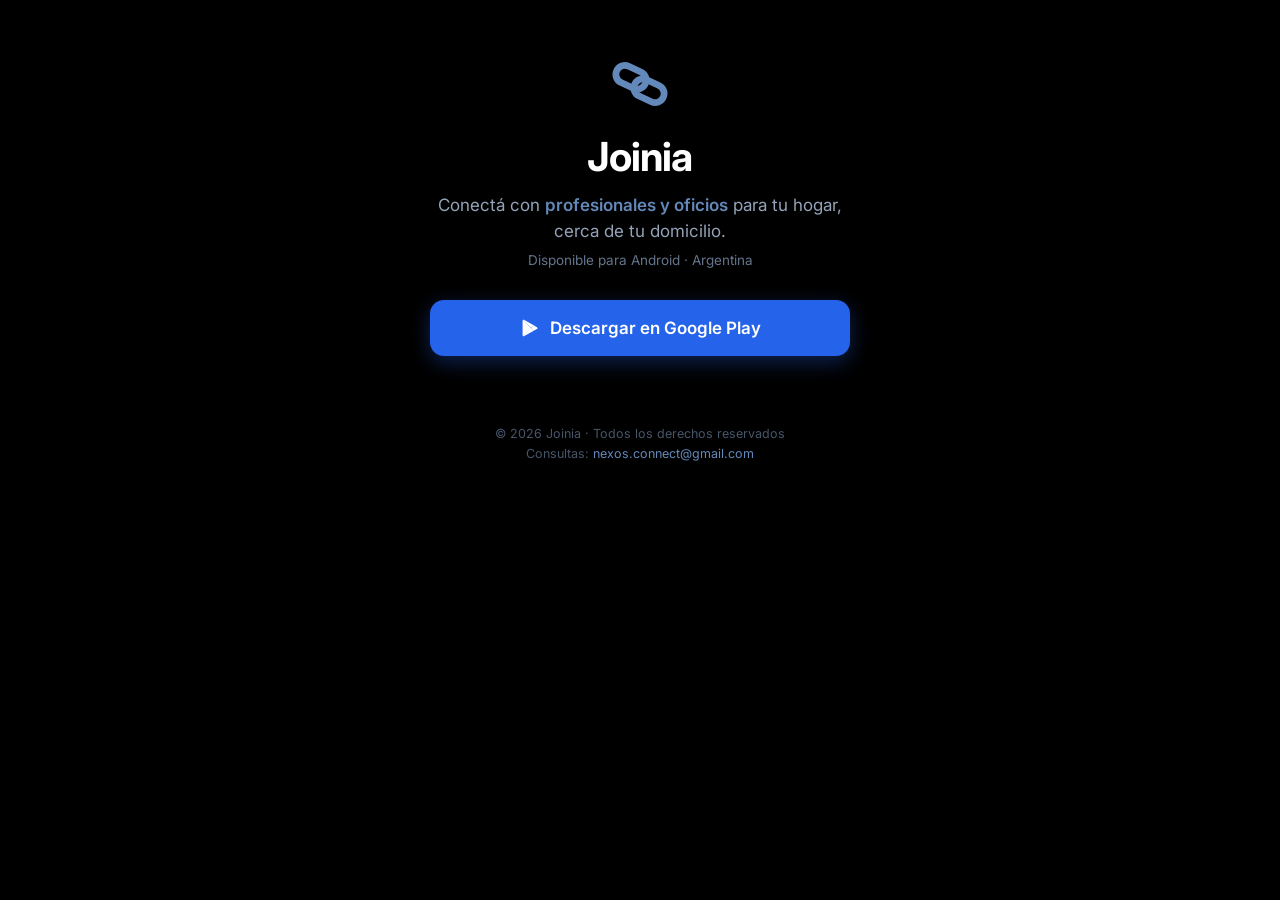
==== descarga.html @ d973e361 "agrego pag" ====
<!DOCTYPE html>
<html lang="es">
<head>
<meta charset="UTF-8" />
<meta name="viewport" content="width=device-width, initial-scale=1.0" />
<title>Joinia — Profesionales para tu hogar</title>
<meta name="description" content="Joinia conecta personas con profesionales y oficios para el hogar cerca de su domicilio. Disponible en Google Play." />

<!-- Vista previa al compartir el link (Instagram, WhatsApp, etc.) -->
<meta property="og:title" content="Joinia — Profesionales para tu hogar" />
<meta property="og:description" content="Conectá con profesionales y oficios cerca de tu domicilio. Descargala en Google Play." />
<meta property="og:type" content="website" />
<meta property="og:url" content="https://webconterminos.vercel.app/descarga.html" />
<!-- Subí una imagen (ej: preview.png, 1200x630) a la misma carpeta y descomentá: -->
<!-- <meta property="og:image" content="https://webconterminos.vercel.app/preview.png" /> -->

<link rel="preconnect" href="https://fonts.googleapis.com">
<link rel="preconnect" href="https://fonts.gstatic.com" crossorigin>
<link href="https://fonts.googleapis.com/css2?family=Inter:wght@400;500;600;700&display=swap" rel="stylesheet">

<style>
  * { box-sizing: border-box; margin: 0; padding: 0; }
  body {
    background: #000;
    color: #fff;
    font-family: 'Inter', -apple-system, sans-serif;
    min-height: 100vh;
    display: flex;
    flex-direction: column;
    align-items: center;
    padding: 48px 20px 32px;
  }
  .card {
    width: 100%;
    max-width: 420px;
    text-align: center;
  }
  .mark { margin-bottom: 8px; }
  h1 {
    font-size: 40px;
    font-weight: 700;
    letter-spacing: -0.8px;
    margin-bottom: 12px;
  }
  .tagline {
    color: #94a3b8;
    font-size: 17px;
    line-height: 1.5;
    margin-bottom: 8px;
  }
  .tagline strong { color: #6388ba; font-weight: 600; }
  .availability {
    color: #64748b;
    font-size: 13.5px;
    margin-bottom: 32px;
  }
  .btn {
    display: flex;
    align-items: center;
    justify-content: center;
    gap: 10px;
    width: 100%;
    padding: 16px 20px;
    border-radius: 14px;
    font-size: 16px;
    font-weight: 600;
    text-decoration: none;
    margin-bottom: 12px;
    transition: opacity 0.15s ease, transform 0.15s ease;
  }
  .btn:active { transform: scale(0.98); opacity: 0.9; }
  .btn-primary {
    background: #2563eb;
    color: #fff;
    padding: 18px 20px;
    font-size: 17px;
    box-shadow: 0 6px 20px rgba(37, 99, 235, 0.35);
    margin-bottom: 28px;
  }
  .btn-secondary {
    background: #1f2937;
    color: #e2e8f0;
    border: 1px solid #334155;
  }
  .btn-danger {
    background: transparent;
    color: #94a3b8;
    border: 1px solid #1e293b;
    font-weight: 500;
    font-size: 14.5px;
  }
  .section-label {
    color: #64748b;
    font-size: 12.5px;
    font-weight: 600;
    text-transform: uppercase;
    letter-spacing: 0.8px;
    margin-bottom: 12px;
    text-align: left;
  }
  footer {
    margin-top: 40px;
    color: #475569;
    font-size: 12.5px;
    text-align: center;
    line-height: 1.6;
  }
  footer a { color: #6388ba; text-decoration: none; }
</style>
</head>
<body>
  <main class="card">

    <div class="mark">
      <svg width="72" height="72" viewBox="0 0 64 64" aria-hidden="true">
        <g fill="none" stroke="#6388ba" stroke-width="6">
          <rect x="-14" y="-8" width="28" height="16" rx="8" transform="translate(24 26) rotate(25)"/>
          <rect x="-14" y="-8" width="28" height="16" rx="8" transform="translate(40 38) rotate(25)"/>
        </g>
      </svg>
    </div>

    <h1>Joinia</h1>
    <p class="tagline">Conectá con <strong>profesionales y oficios</strong> para tu hogar, cerca de tu domicilio.</p>
    <p class="availability">Disponible para Android · Argentina</p>

    <a class="btn btn-primary" href="https://play.google.com/store/apps/details?id=com.nexos.miapp">
      <svg width="20" height="20" viewBox="0 0 24 24" fill="currentColor" aria-hidden="true">
        <path d="M3.6 2.1c-.3.3-.5.8-.5 1.4v17c0 .6.2 1.1.5 1.4l.1.1 9.5-9.5v-.2L3.7 2z"/>
        <path d="M16.4 15.3l-3.2-3.2v-.2l3.2-3.2.1.1 3.8 2.2c1.1.6 1.1 1.6 0 2.2l-3.8 2.1z"/>
        <path d="M16.5 15.2L13.2 12 3.6 21.6c.4.4 1 .4 1.6.1l11.3-6.5"/>
        <path d="M16.5 8.8L5.2 2.3c-.6-.3-1.2-.3-1.6.1L13.2 12z"/>
      </svg>
      Descargar en Google Play
    </a> 
  </main>

  <footer>
    © <span id="year"></span> Joinia · Todos los derechos reservados<br>
    Consultas: <a href="mailto:nexos.connect@gmail.com">nexos.connect@gmail.com</a>
  </footer>

  <script>document.getElementById('year').textContent = new Date().getFullYear();</script>
</body>
</html>
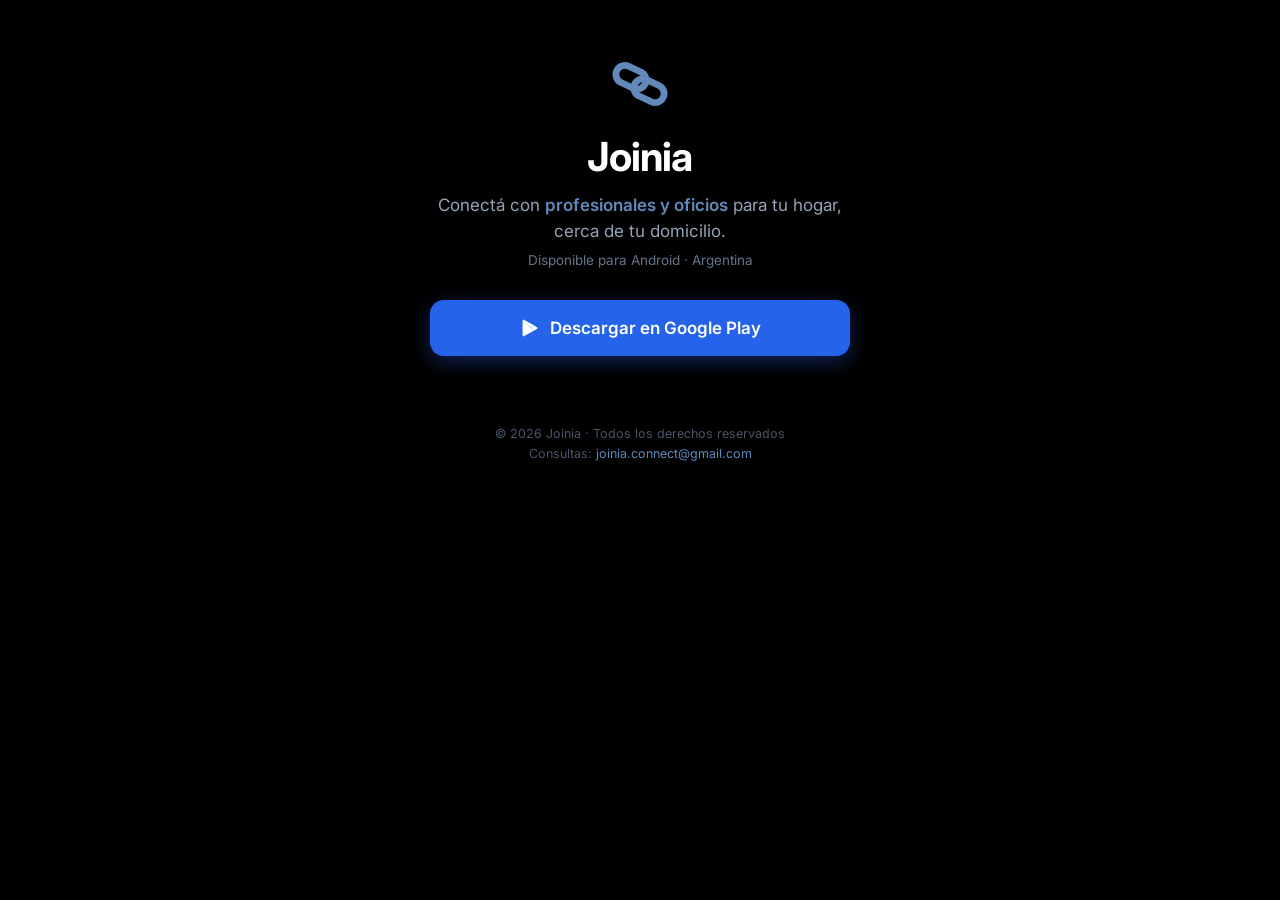
==== commit 8c72b403: "agrego mail" ====
--- a/descarga.html
+++ b/descarga.html
@@ -137,7 +137,7 @@
 
   <footer>
     © <span id="year"></span> Joinia · Todos los derechos reservados<br>
-    Consultas: <a href="mailto:nexos.connect@gmail.com">nexos.connect@gmail.com</a>
+    Consultas: <a href="mailto:joinia.connect@gmail.com">joinia.connect@gmail.com</a>
   </footer>
 
   <script>document.getElementById('year').textContent = new Date().getFullYear();</script>
